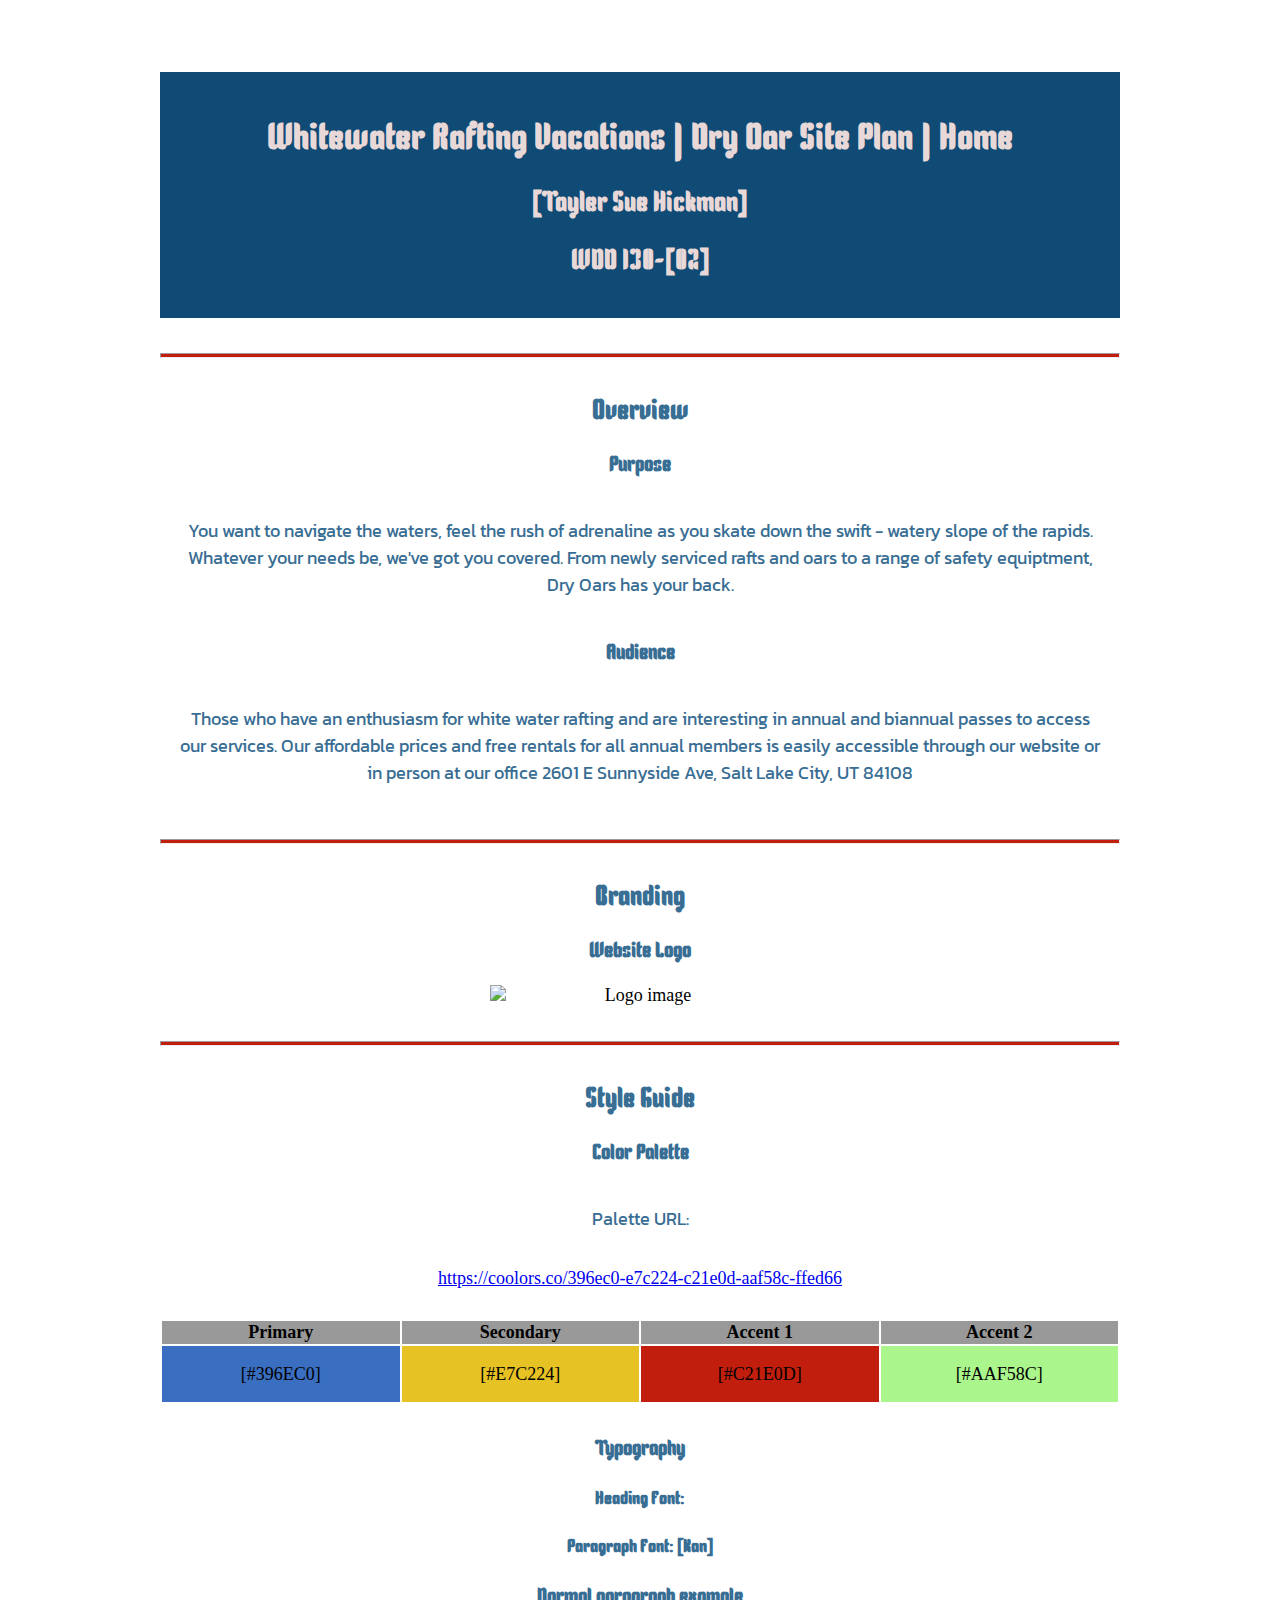
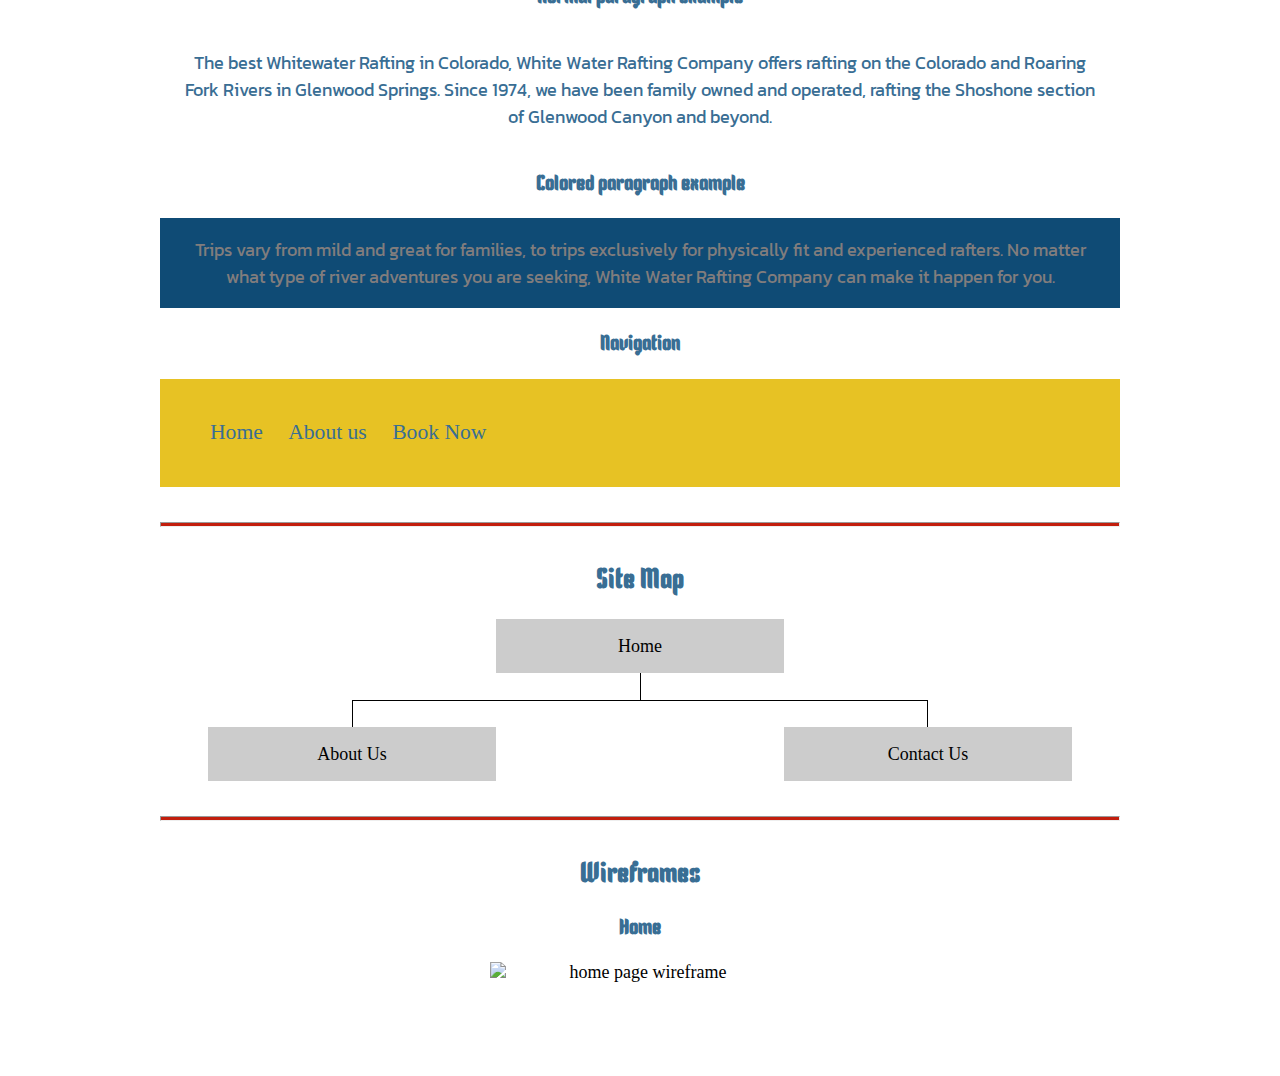
==== site-plan-rafting.html @ 83f86019 "first commit" ====
<!DOCTYPE html>
<html lang="en-us">

<head>
  <meta charset="utf-8" />
  <title>Site Plan</title>
  <link type="text/css" rel="stylesheet" href="styles/site-plan-rafting.css" />
</head>

<body>
  <header>
    <h1>Whitewater Rafting Vacations | Dry Oar Site Plan | Home </h1>
    <h2>[Tayler Sue Hickman]</h2>
    <h2>WDD 130-[02]</h2>
    <!-- In the header above, add the name of your site, your name and class number. For example if you are in section 3 you would put WDD 130-03 -->
  </header>
  <main>
    <!-- ------------------------Steps 2-5------------------------------ -->
    <hr />
    <h2>Overview</h2>
    <h3>Purpose</h3>
    <p> You want to navigate the waters, 
      feel the rush of adrenaline as you skate down the swift - watery
       slope of the rapids. Whatever your needs be, we've got you covered. 
       From newly serviced rafts and oars to a range of safety equiptment, 
       Dry Oars has your back. </p>
    

    <h3>Audience</h3>
    <p>Those who have an enthusiasm for white water rafting 
      and are interesting in annual and biannual passes to 
      access our services. Our affordable prices and 
      free rentals for all annual members is easily accessible 
    through our website or in person at our office 
    2601 E Sunnyside Ave, Salt Lake City, UT 84108</p>
    

    <hr />
    <h2>Branding</h2>
    <h3>Website Logo</h3>
    <!-- Replace this with some sort of logo for your site.  A logo can be as simple as the name of your site in a nice font :) -->
    <img src="https://byui-wdd.github.io/wdd130/rafting_images/dryoarlogo.png" alt="Logo image" />
    <hr />
    <h2>Style Guide</h2>

    <!-- ------------------------Steps 6-9------------------------------ -->

    <h3>Color Palette</h3>
    <!--  The colors you choose for a website are one of the most important decisions you will make. Follow the instructions on the activity in Canvas then return and replace the color codes below with the hex color codes (the 6 digit numbers that show at the bottom of each color) for the colors you have chosen below.  You should have at least 2 colors but do not have to fill in all 4 if you do not need them.  -->

    <!-- Copy and paste the URL to your finished palette below. Replace the href value that is there with yours. Make sure to paste it into both the href value and the content text of the <a> tag -->
    <p>Palette URL:</p>
    <a href= https://coolors.co/396ec0-e7c224-c21e0d-aaf58c-ffed66 
      target="_blank">https://coolors.co/396ec0-e7c224-c21e0d-aaf58c-ffed66</a>

    <table class="colors">
      <tr>
        <th>Primary</th>
        <th>Secondary</th>
        <th>Accent 1</th>
        <th>Accent 2</th>
      </tr>
      <!-- Replace the numbers in the boxes below with your hex color codes. Then switch to the site-plan.css file and change your colors there as well. -->
      <tr>
        <td class="primary">[#396EC0]</td>
        <td class="secondary">[#E7C224]</td>
        <td class="accent1">[#C21E0D]</td>
        <td class="accent2">[#AAF58C]</td>
      </tr>
    </table>

    <!-- ------------------------Steps 10-12------------------------------ -->

    <h3>Typography</h3>
    <!-- Choose a font for your paragraphs (body copy) and headlines. What font(s) have you chosen? Think also about which of your colors above you might use for background and font colors. -->

    <h4>
      Heading Font: <div Kenya=" "></div>
      <!-- change this -->
    </h4>
    <h4>
      Paragraph Font: [Kan]
      <!-- change this -->
    </h4>
    <h3>Normal paragraph example</h3>
    <p>
      The best Whitewater Rafting in Colorado, White Water Rafting Company
      offers rafting on the Colorado and Roaring Fork Rivers in Glenwood
      Springs. Since 1974, we have been family owned and operated, rafting the
      Shoshone section of Glenwood Canyon and beyond.
    </p>
    <h3>Colored paragraph example</h3>
    <p class="colored">
      Trips vary from mild and great for families, to trips exclusively for
      physically fit and experienced rafters. No matter what type of river
      adventures you are seeking, White Water Rafting Company can make it
      happen for you.
    </p>

    <!-- ------------------------Step 13------------------------------ -->

    <h3>Navigation</h3>
    <!-- Think about how you want your navigation bar to look. In the site-plan.css file change the colors to your colors to get the look you desire. -->
    <nav>
      <ul>
      <a href="#">Home</a>
      <a href="#">About us</a>
      <a href="#">Book Now</a>
    </ul>
    </nav>
    <hr />
    <h2>Site Map</h2>
    <div class="sitemap">
      <div class="sm-home">Home</div>
      <div class="sm-page2">
        About Us
        <!-- this page will have a name later -->
      </div>
      <div class="sm-page3">Contact Us</div>

      <div class="top">&nbsp;</div>
      <div class="left">&nbsp;</div>
      <div class="right">&nbsp;</div>
    </div>
    <hr />
    <h2>Wireframes</h2>
    <!-- Create an additional wireframe for your site. List it here below the Home page wireframe. -->

    <h3>Home</h3>
    <div class="sm-page2">
      
    </div>

    <img src="https://byui-wdd.github.io/wdd130/rafting_images/wireframe_home.png" alt="home page wireframe" />

    <h3></h3>

    <!-- <img src="#" alt="page 2 wireframe"> -->
  </main>
</body>

</html>
---- styles/site-plan-rafting.css ----
/* if you are using any Google fonts change the font names below to your fonts. 
Any spaces in your font name should be replaced with a +. 
Fonts are separated by a & */
@import url('https://fonts.googleapis.com/css2?family=Kanit:wght@100&family=Kenia&display=swap');

:root {
  /* change the values below to your colors from your palette */
  --primary-color: #396EC0   ;
  --secondary-color: #E7C224 ;
  --accent1-color: #C21E0D;
  --accent2-color: #AAF58C;

  /* change the values below to your chosen font(s) */
  --heading-font: "Kenia";
  --paragraph-font: Kanit, Helvetica, sans-serif;

  /* these colors below should be chosen from among your palette colors above */
  --headline-color-on-white: #396E94;  /* headlines on a white background */ 
  --headline-color-on-color: rgb(232, 216, 216); /* headlines on a colored background */ 
  --paragraph-color-on-white: #396E94; /* paragraph text on a white background */ 
  --paragraph-color-on-color: rgb(129, 125, 125); /* paragraph text on a colored background */ 
  --paragraph-background-color: #0f4b75  ;
  --nav-link-color: #396E94;
  --nav-background-color: #E7C224;
  --nav-hover-link-color: rgb;
  --nav-hover-background-color: #396EC0;
}


/*  Look around below...but DON'T CHANGE ANYTHING! */

body {
  max-width: 960px;
  margin: 0 auto;
  padding: 4em;
  font-size: 18px;
  text-align: center;
}
img {
  display: block;
  margin: 0 auto;
  max-width: 300px;
}
h1, h2, h3, h4, h5, h6 {
  font-family: var(--heading-font);
  color: var(--headline-color-on-white);
}
h2 {
  text-align: center;
}
hr {
  height: 3px;
  margin: 35px 0;
  background: var(--accent1-color);
}
header {
  padding: 1em;
  text-align: center;
  color: var(--headline-color-on-color);
  background-color: var(--paragraph-background-color);
}
header > h1, header > h2 {
  color: var(--headline-color-on-color);
}
p {
  font-family: var(--paragraph-font);
  color: var(--paragraph-color-on-white);
  padding: 1em;
}
.colors {
  width: 100%;
  min-width: 350px;
  margin: 30px auto;
  text-align: center;
}
.colors th {
  background-color: #999;
}
.colors td{
  width: 25%;
  height: 3em;
}
.primary {
  background-color: var(--primary-color);
}
.secondary {
  background-color: var(--secondary-color);
}
.accent1 {
  background-color: var(--accent1-color);
}
.accent2{
  background-color: var(--accent2-color);
}
p.colored {
  background-color: var(--paragraph-background-color);
  color: var(--paragraph-color-on-color);
}
nav {
  background-color: var(--nav-background-color);
  line-height: 3em;
  text-align: center;
  font-size: 1.2em;
}
nav  {
  list-style-type: none;
  display: flex;
}
nav a {
  padding:1em;
  min-width: 120px;
  text-decoration: none;
  padding: 10px;
}
nav a:link, nav a:visited {
  color: var(--nav-link-color);
}
nav a:hover {
  color: var(--nav-hover-link-color);
  background-color: var(--nav-hover-background-color);
}
.sitemap {
  display: grid;
  justify-content: center;

  grid-template-columns: repeat(6, 15%);
  grid-template-rows: 3em 1.5em 1.5em 3em;
  grid-template-areas: ". . home home . ."
    ". . . top . ."
    ". left left right right ."
    "page2 page2 . . page3 page3";
}
.sitemap > div {
  text-align: center;
}
.sm-home {
  grid-area: home;
  background-color: #ccc;
  line-height: 3em;
}
.sm-page2 {
  grid-area: page2;
  background-color: #ccc;
  line-height: 3em;
}
.sm-page3 {
  grid-area: page3;
  background-color: #ccc;
  line-height: 3em;
}
.top {
  grid-area: top;
  border-left: 1px solid;
}
.left {
  grid-area: left;
  border-top: 1px solid;
  border-left: 1px solid;
}
.right {
  grid-area: right;
  border-top: 1px solid;
  border-right: 1px solid;
}
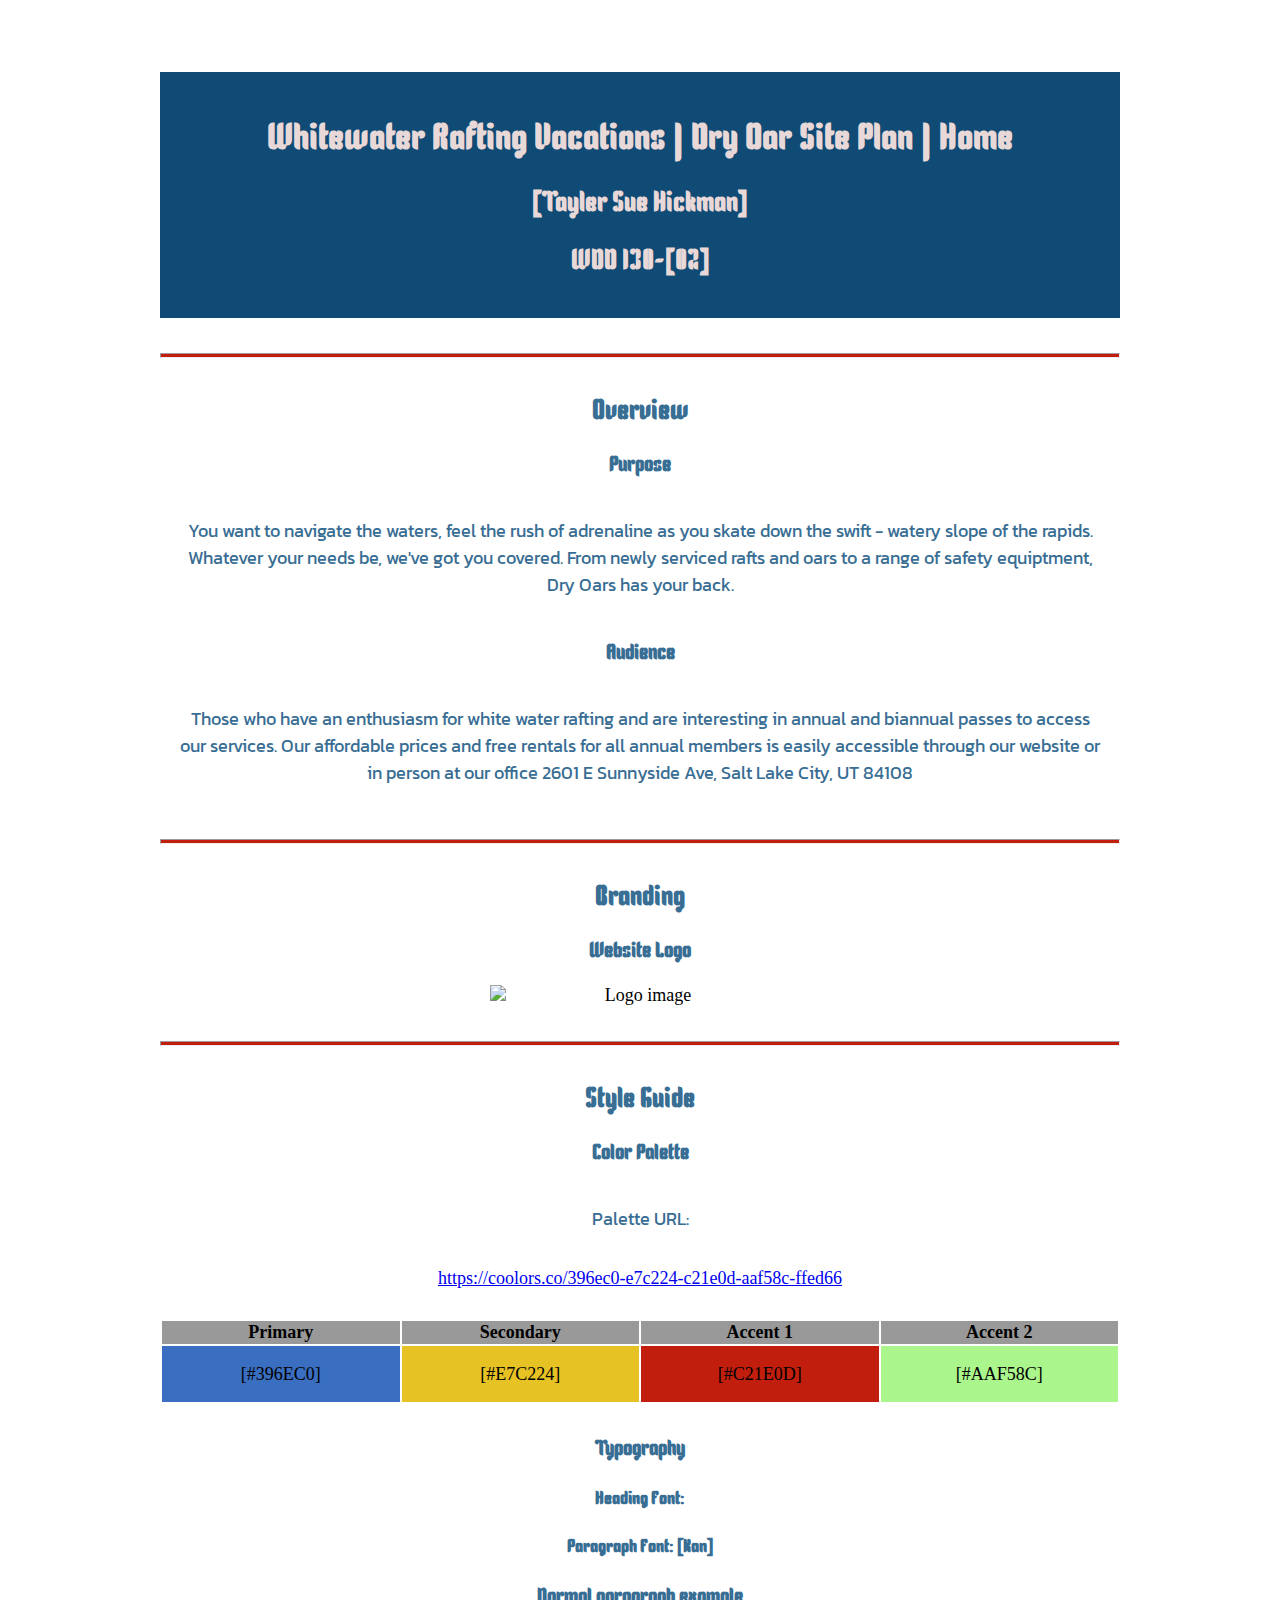
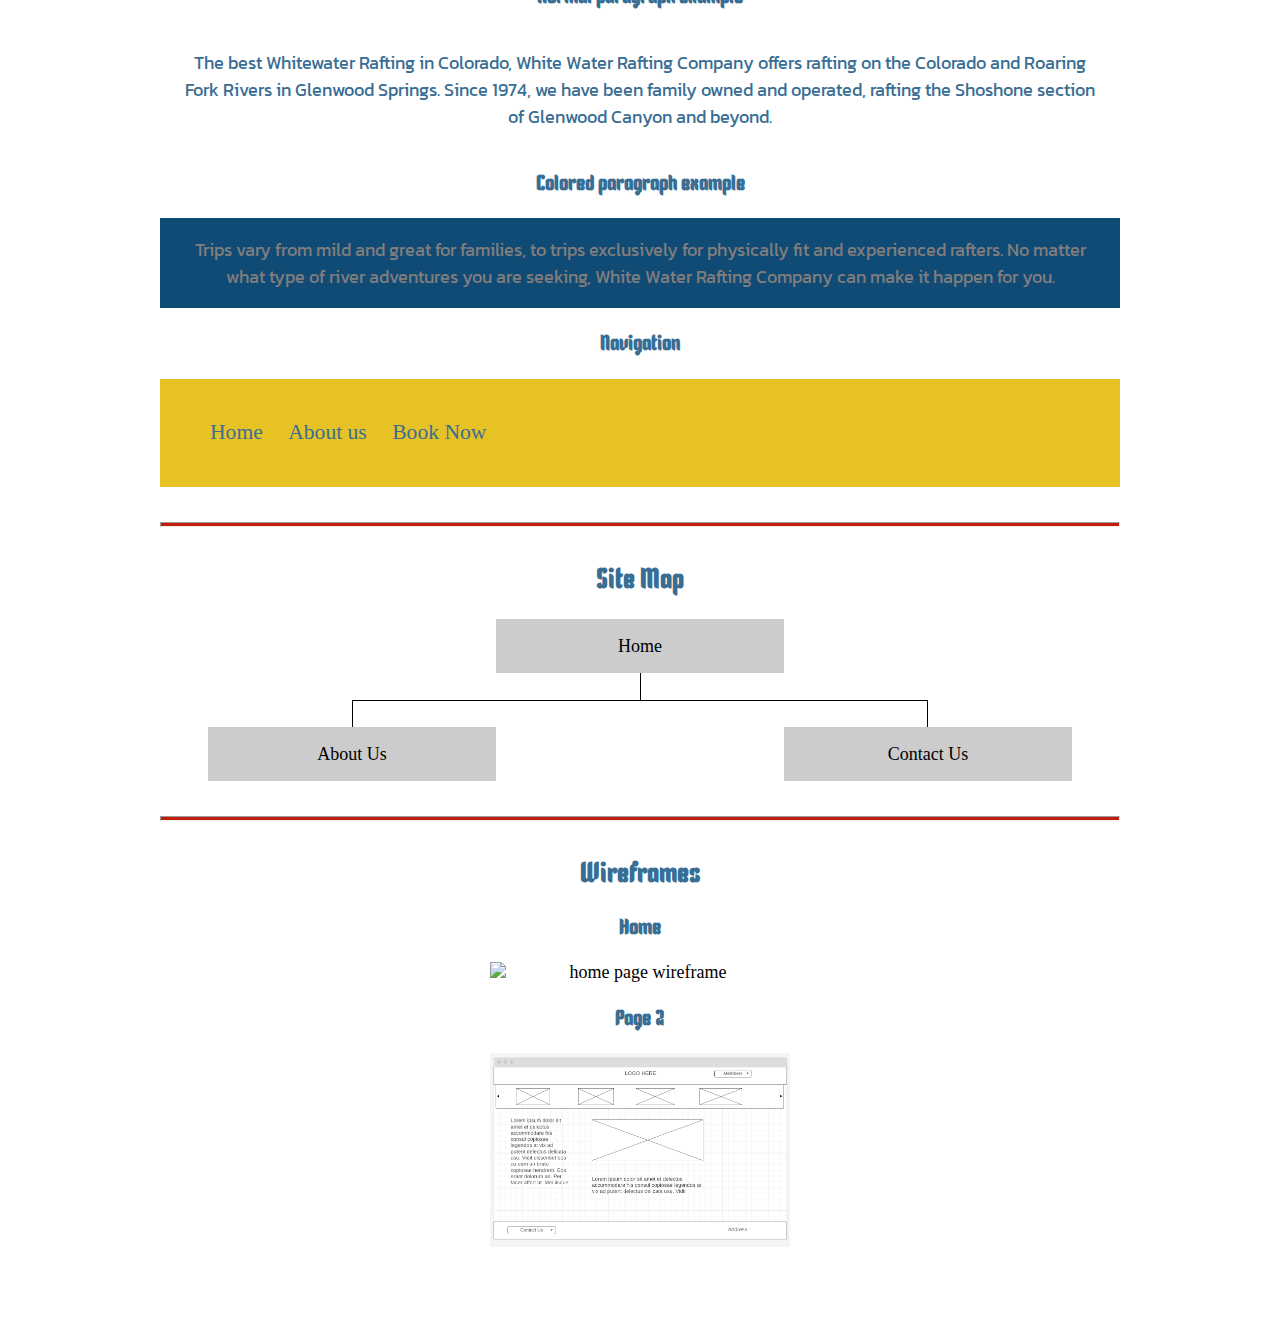
==== commit a77f4314: "wireframe" ====
--- a/site-plan-rafting.html
+++ b/site-plan-rafting.html
@@ -133,6 +133,12 @@
 
     <img src="https://byui-wdd.github.io/wdd130/rafting_images/wireframe_home.png" alt="home page wireframe" />
 
+    <h3>Page 2</h3>
+    <div class="sm-page2">
+      
+    </div>
+    <img src="WIREFRAME 11323.png" alt="Page 2 wireframe" />
+
     <h3></h3>
 
     <!-- <img src="#" alt="page 2 wireframe"> -->
